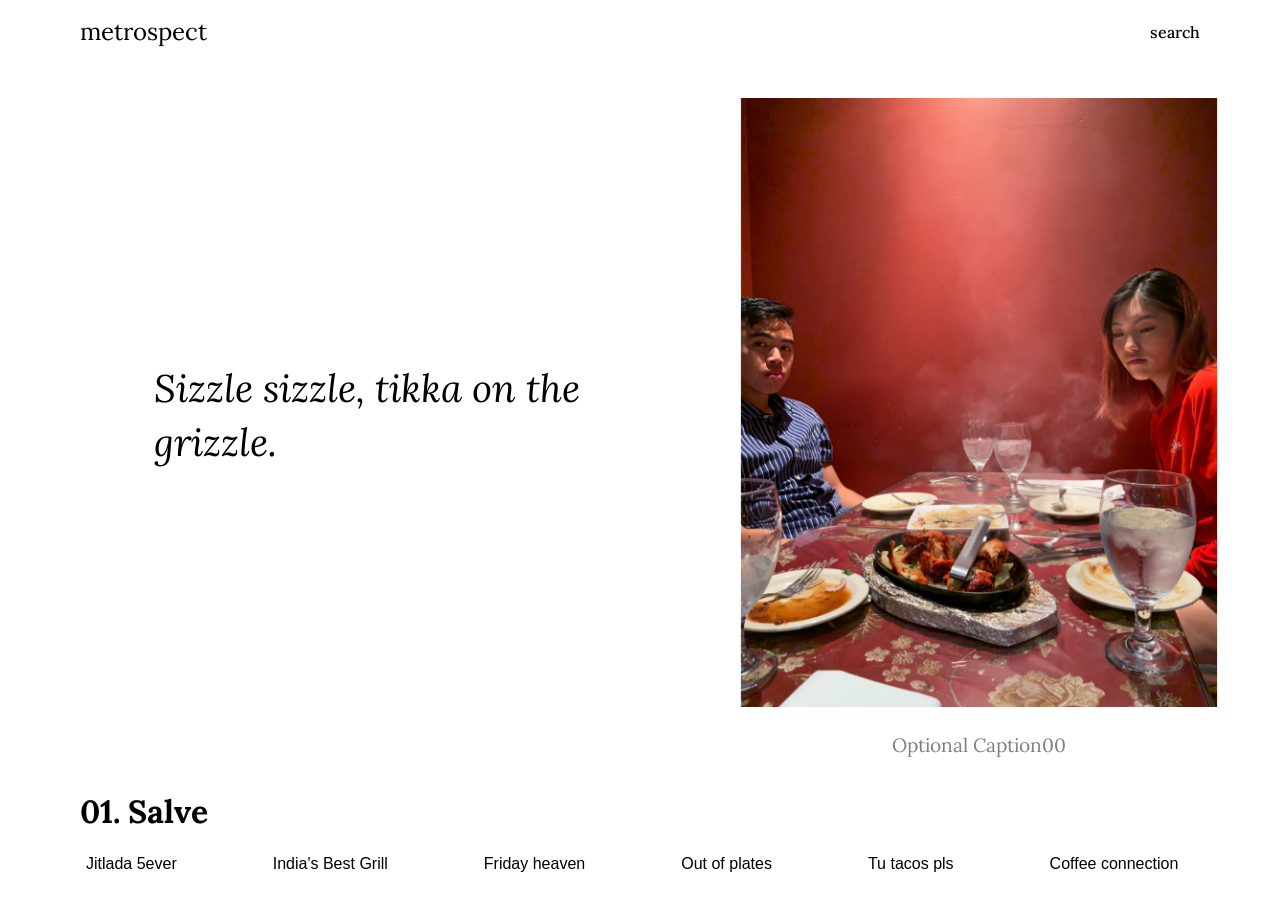
==== index.html @ 3fd13e75 "Updates" ====
<!doctype html><html lang="en"><head><meta charset="utf-8"/><link rel="shortcut icon" href="/favicon.ico"/><link href="https://fonts.googleapis.com/css?family=Roboto:300,400,700" rel="stylesheet"/><meta name="viewport" content="width=device-width,initial-scale=1,shrink-to-fit=no"/><meta name="theme-color" content="#000000"/><link rel="manifest" href="/manifest.json"/><title>React App</title><link href="/static/css/main.246a187e.chunk.css" rel="stylesheet"></head><body><noscript>You need to enable JavaScript to run this app.</noscript><div id="root"></div><script>!function(l){function e(e){for(var r,t,n=e[0],o=e[1],u=e[2],f=0,i=[];f<n.length;f++)t=n[f],p[t]&&i.push(p[t][0]),p[t]=0;for(r in o)Object.prototype.hasOwnProperty.call(o,r)&&(l[r]=o[r]);for(s&&s(e);i.length;)i.shift()();return c.push.apply(c,u||[]),a()}function a(){for(var e,r=0;r<c.length;r++){for(var t=c[r],n=!0,o=1;o<t.length;o++){var u=t[o];0!==p[u]&&(n=!1)}n&&(c.splice(r--,1),e=f(f.s=t[0]))}return e}var t={},p={2:0},c=[];function f(e){if(t[e])return t[e].exports;var r=t[e]={i:e,l:!1,exports:{}};return l[e].call(r.exports,r,r.exports,f),r.l=!0,r.exports}f.m=l,f.c=t,f.d=function(e,r,t){f.o(e,r)||Object.defineProperty(e,r,{enumerable:!0,get:t})},f.r=function(e){"undefined"!=typeof Symbol&&Symbol.toStringTag&&Object.defineProperty(e,Symbol.toStringTag,{value:"Module"}),Object.defineProperty(e,"__esModule",{value:!0})},f.t=function(r,e){if(1&e&&(r=f(r)),8&e)return r;if(4&e&&"object"==typeof r&&r&&r.__esModule)return r;var t=Object.create(null);if(f.r(t),Object.defineProperty(t,"default",{enumerable:!0,value:r}),2&e&&"string"!=typeof r)for(var n in r)f.d(t,n,function(e){return r[e]}.bind(null,n));return t},f.n=function(e){var r=e&&e.__esModule?function(){return e.default}:function(){return e};return f.d(r,"a",r),r},f.o=function(e,r){return Object.prototype.hasOwnProperty.call(e,r)},f.p="/";var r=window.webpackJsonp=window.webpackJsonp||[],n=r.push.bind(r);r.push=e,r=r.slice();for(var o=0;o<r.length;o++)e(r[o]);var s=n;a()}([])</script><script src="/static/js/1.473c8588.chunk.js"></script><script src="/static/js/main.a7507364.chunk.js"></script></body></html>
---- static/css/main.246a187e.chunk.css ----
@import url(https://fonts.googleapis.com/css?family=Pacifico);@import url(https://fonts.googleapis.com/css?family=Lora:400,400i,700);body{margin:0;padding:0;font-family:-apple-system,BlinkMacSystemFont,Segoe UI,Roboto,Oxygen,Ubuntu,Cantarell,Fira Sans,Droid Sans,Helvetica Neue,sans-serif;-webkit-font-smoothing:antialiased;-moz-osx-font-smoothing:grayscale}code{font-family:source-code-pro,Menlo,Monaco,Consolas,Courier New,monospace}.title{margin-left:80px;font-weight:100;font-size:24px}.search{margin-right:80px;font-weight:500;font-size:16px}.flex-direction-column{flex-direction:column}.big-quote{font-size:2.4em;line-height:1.4em}body{font-family:Pacifico,cursive}.module{height:100%;min-width:350px;display:inline-flex;justify-content:center;align-items:center;padding-left:5vw;padding-right:1vw;dfwidth:auto}.first-module-margin{margin-left:10vh}.text-align-right{text-align:right}.text-align-center{text-align:center}.text-bold{font-weight:700}.text-lighter{font-weight:lighter}.big-image-container{overflow:hidden;height:90%;max-width:auto}.big-image{object-fit:contain;margin-top:5%;height:100%;width:auto;will-change:transform}.big-image-caption{color:grey;padding-top:5%;text-align:center;font-size:1.2em;line-height:1.5em;width:110%}.setup-hook{height:80%;display:flex;justify-content:center;flex-direction:column;align-items:center;padding-top:20%}.setup{margin-bottom:10%;font-size:1.2em}.hook{font-size:1.8em;margin-bottom:auto}.short-paragraph{font-size:1.2em;line-height:1.4em;max-width:600px}.issueTitle{font-weight:700;margin-left:80px}.articleLinks{display:flex;list-style:none;-webkit-padding-start:0;padding-inline-start:0;margin-left:80px}li{flex-grow:0;margin-right:84px}button{white-space:nowrap;background:none;font-size:16px;border:0}button:focus{outline:none}.selected{font-weight:400}.unselected{font-weight:100}#root,body,html{height:100%;margin:0;padding:0;font-family:Lora,serif}.viewport{height:100%;flex-direction:column}.header,.viewport{width:100%;display:flex}.header{flex-direction:row;justify-content:space-between;align-items:center;flex:0 0 50px}.article{display:flex;flex-direction:row;overflow:auto;flex:1 1;padding-left:80px}.footer{margin-bottom:10px;flex:0 0 100px;width:100%}
/*# sourceMappingURL=main.246a187e.chunk.css.map */
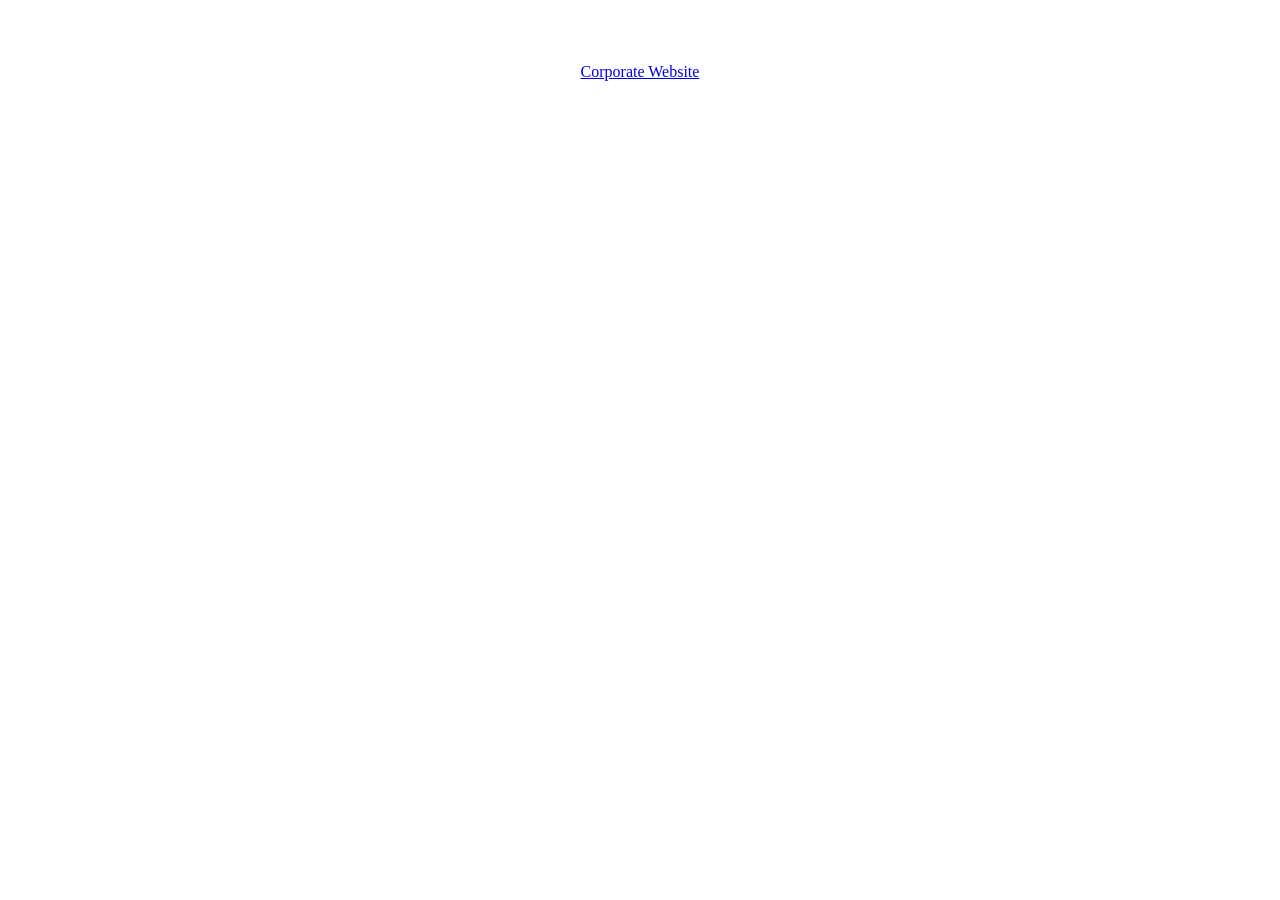
==== commit 83bb0563: "Initial commit" ====
--- a/index.html
+++ b/index.html
@@ -1 +1,45 @@
-<!doctype html><html lang="en"><head><meta charset="utf-8"/><link rel="shortcut icon" href="/favicon.ico"/><link href="https://fonts.googleapis.com/css?family=Roboto:300,400,700" rel="stylesheet"/><meta name="viewport" content="width=device-width,initial-scale=1,shrink-to-fit=no"/><meta name="theme-color" content="#000000"/><link rel="manifest" href="/manifest.json"/><title>React App</title><link href="/static/css/main.246a187e.chunk.css" rel="stylesheet"></head><body><noscript>You need to enable JavaScript to run this app.</noscript><div id="root"></div><script>!function(l){function e(e){for(var r,t,n=e[0],o=e[1],u=e[2],f=0,i=[];f<n.length;f++)t=n[f],p[t]&&i.push(p[t][0]),p[t]=0;for(r in o)Object.prototype.hasOwnProperty.call(o,r)&&(l[r]=o[r]);for(s&&s(e);i.length;)i.shift()();return c.push.apply(c,u||[]),a()}function a(){for(var e,r=0;r<c.length;r++){for(var t=c[r],n=!0,o=1;o<t.length;o++){var u=t[o];0!==p[u]&&(n=!1)}n&&(c.splice(r--,1),e=f(f.s=t[0]))}return e}var t={},p={2:0},c=[];function f(e){if(t[e])return t[e].exports;var r=t[e]={i:e,l:!1,exports:{}};return l[e].call(r.exports,r,r.exports,f),r.l=!0,r.exports}f.m=l,f.c=t,f.d=function(e,r,t){f.o(e,r)||Object.defineProperty(e,r,{enumerable:!0,get:t})},f.r=function(e){"undefined"!=typeof Symbol&&Symbol.toStringTag&&Object.defineProperty(e,Symbol.toStringTag,{value:"Module"}),Object.defineProperty(e,"__esModule",{value:!0})},f.t=function(r,e){if(1&e&&(r=f(r)),8&e)return r;if(4&e&&"object"==typeof r&&r&&r.__esModule)return r;var t=Object.create(null);if(f.r(t),Object.defineProperty(t,"default",{enumerable:!0,value:r}),2&e&&"string"!=typeof r)for(var n in r)f.d(t,n,function(e){return r[e]}.bind(null,n));return t},f.n=function(e){var r=e&&e.__esModule?function(){return e.default}:function(){return e};return f.d(r,"a",r),r},f.o=function(e,r){return Object.prototype.hasOwnProperty.call(e,r)},f.p="/";var r=window.webpackJsonp=window.webpackJsonp||[],n=r.push.bind(r);r.push=e,r=r.slice();for(var o=0;o<r.length;o++)e(r[o]);var s=n;a()}([])</script><script src="/static/js/1.473c8588.chunk.js"></script><script src="/static/js/main.a7507364.chunk.js"></script></body></html>+<!DOCTYPE html>
+<html lang="en">
+<head>
+
+  <!-- Basic Page Needs
+  –––––––––––––––––––––––––––––––––––––––––––––––––– -->
+  <meta charset="utf-8">
+  <title>Your page title here :)</title>
+  <meta name="description" content="">
+  <meta name="author" content="">
+
+  <!-- Mobile Specific Metas
+  –––––––––––––––––––––––––––––––––––––––––––––––––– -->
+  <meta name="viewport" content="width=device-width, initial-scale=1">
+
+  <!-- FONT
+  –––––––––––––––––––––––––––––––––––––––––––––––––– -->
+  <link href="//fonts.googleapis.com/css?family=Raleway:400,300,600" rel="stylesheet" type="text/css">
+
+  <!-- CSS
+  –––––––––––––––––––––––––––––––––––––––––––––––––– -->
+  <link rel="stylesheet" href="css/normalize.css">
+  <link rel="stylesheet" href="css/skeleton.css">
+
+  <!-- Favicon
+  –––––––––––––––––––––––––––––––––––––––––––––––––– -->
+  <link rel="icon" type="image/png" href="images/favicon.png">
+
+</head>
+<body>
+
+  <!-- Primary Page Layout
+  –––––––––––––––––––––––––––––––––––––––––––––––––– -->
+  <div class="container">
+    <div class="row" style="text-align: center;">
+      <div style="margin-top: 5%; "></div>
+        <a class="button button-primary" href="https://www.vmware.com/products/workspace-one/launcher.html">Corporate Website</a>
+      </div>
+    </div>
+  </div>
+
+<!-- End Document
+  –––––––––––––––––––––––––––––––––––––––––––––––––– -->
+</body>
+</html>
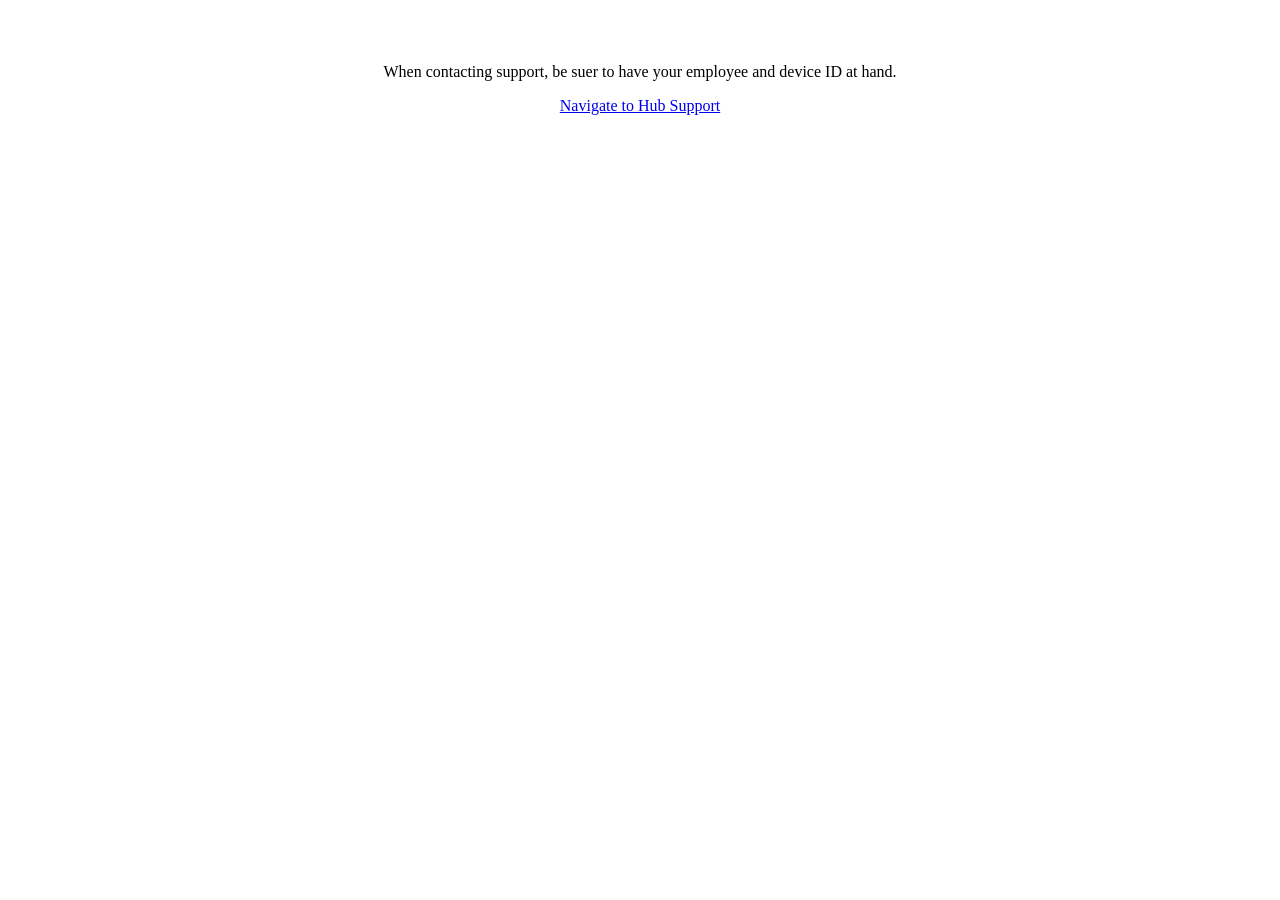
==== commit 7ca6aa8d: "support" ====
--- a/index.html
+++ b/index.html
@@ -34,7 +34,8 @@
   <div class="container">
     <div class="row" style="text-align: center;">
       <div style="margin-top: 5%; "></div>
-        <a class="button button-primary" href="https://www.vmware.com/products/workspace-one/launcher.html">Corporate Website</a>
+      <p>When contacting support, be suer to have your employee and device ID at hand.</p>
+        <a class="button button-primary" href="wsonehub://">Navigate to Hub Support</a>
       </div>
     </div>
   </div>
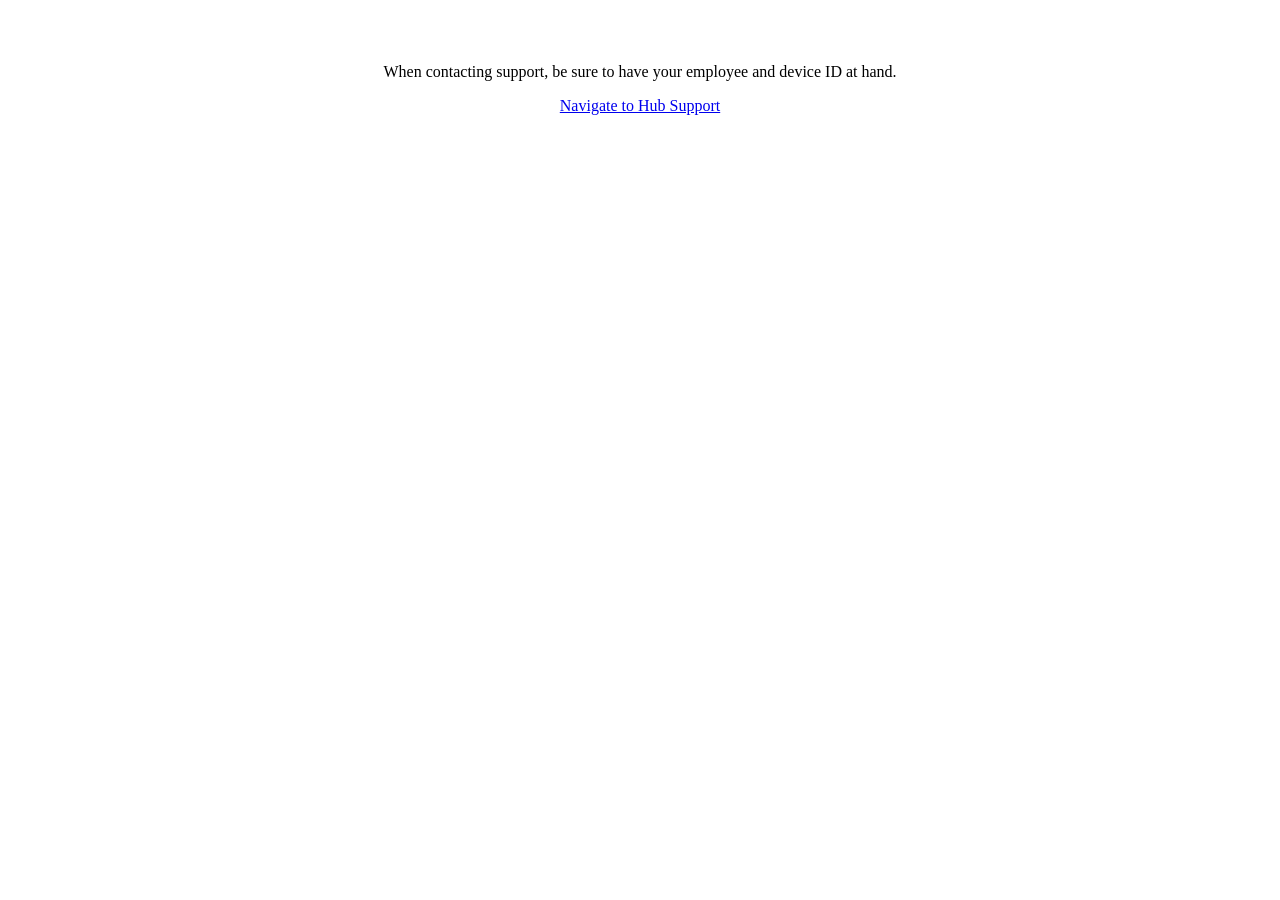
==== commit d53f9ffb: "Spelling typo" ====
--- a/index.html
+++ b/index.html
@@ -34,8 +34,8 @@
   <div class="container">
     <div class="row" style="text-align: center;">
       <div style="margin-top: 5%; "></div>
-      <p>When contacting support, be suer to have your employee and device ID at hand.</p>
-        <a class="button button-primary" href="wsonehub://">Navigate to Hub Support</a>
+      <p>When contacting support, be sure to have your employee and device ID at hand.</p>
+        <a class="button button-primary" href="wsonehub://home">Navigate to Hub Support</a>
       </div>
     </div>
   </div>
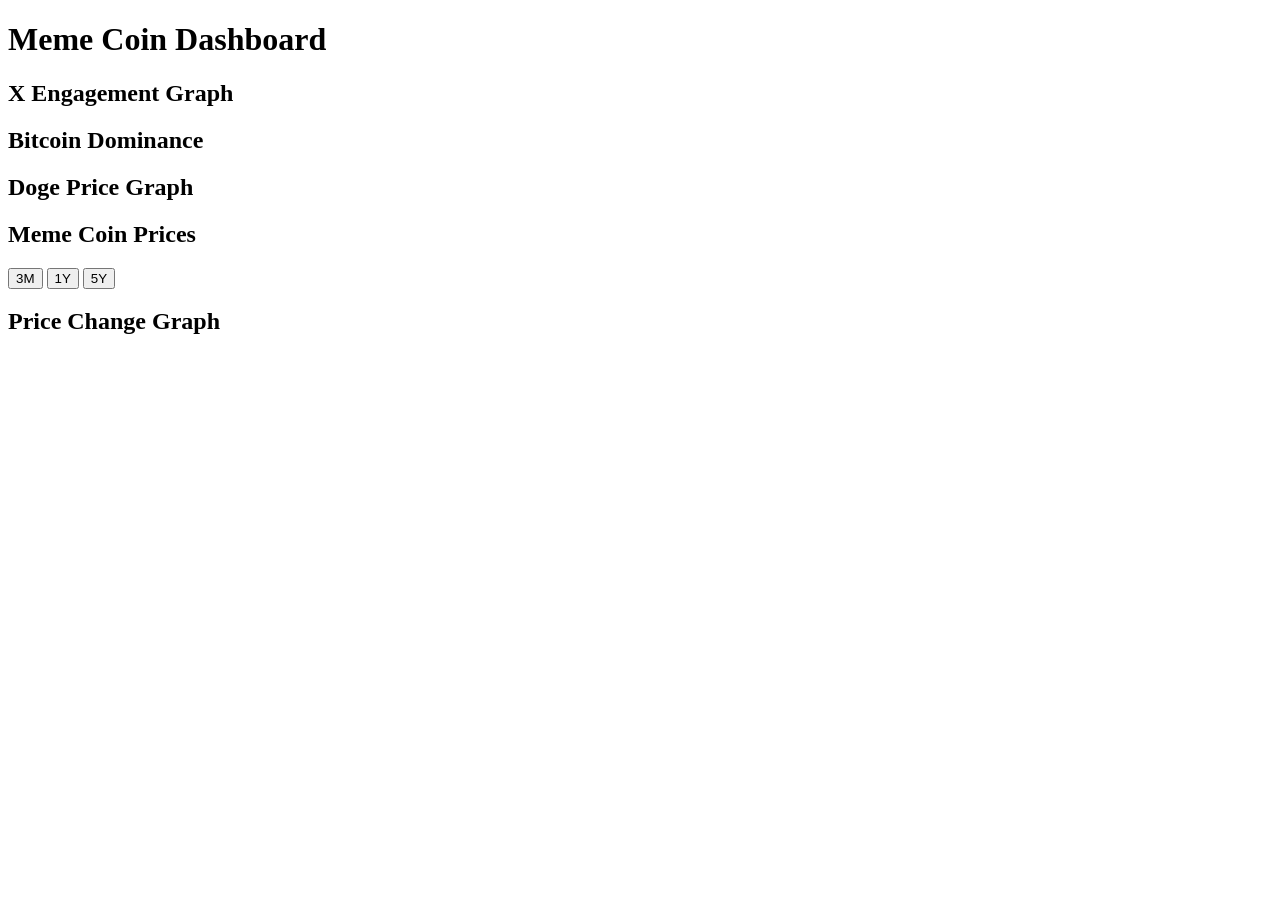
==== commit bdefdca1: "update to 209" ====
--- a/index.html
+++ b/index.html
@@ -1,46 +1,63 @@
 <!DOCTYPE html>
 <html lang="en">
 <head>
-
-  <!-- Basic Page Needs
-  –––––––––––––––––––––––––––––––––––––––––––––––––– -->
-  <meta charset="utf-8">
-  <title>Your page title here :)</title>
-  <meta name="description" content="">
-  <meta name="author" content="">
-
-  <!-- Mobile Specific Metas
-  –––––––––––––––––––––––––––––––––––––––––––––––––– -->
-  <meta name="viewport" content="width=device-width, initial-scale=1">
-
-  <!-- FONT
-  –––––––––––––––––––––––––––––––––––––––––––––––––– -->
-  <link href="//fonts.googleapis.com/css?family=Raleway:400,300,600" rel="stylesheet" type="text/css">
-
-  <!-- CSS
-  –––––––––––––––––––––––––––––––––––––––––––––––––– -->
-  <link rel="stylesheet" href="css/normalize.css">
-  <link rel="stylesheet" href="css/skeleton.css">
-
-  <!-- Favicon
-  –––––––––––––––––––––––––––––––––––––––––––––––––– -->
-  <link rel="icon" type="image/png" href="images/favicon.png">
-
+    <meta charset="UTF-8">
+    <meta name="viewport" content="width=device-width, initial-scale=1.0">
+    <title>Meme Coin Dashboard</title>
 </head>
 <body>
+    <div class="container">
+        <header class="header">
+            <h1>Meme Coin Dashboard</h1>
+        </header>
+        
+        <!-- X Engagement Graph -->
+        <h2>X Engagement Graph</h2>
+        <div id="xEngagementGraph"></div>
 
-  <!-- Primary Page Layout
-  –––––––––––––––––––––––––––––––––––––––––––––––––– -->
-  <div class="container">
-    <div class="row" style="text-align: center;">
-      <div style="margin-top: 5%; "></div>
-      <p>When contacting support, be sure to have your employee and device ID at hand.</p>
-        <a class="button button-primary" href="wsonehub://home">Navigate to Hub Support</a>
-      </div>
+        <!-- Bitcoin Dominance -->
+        <h2>Bitcoin Dominance</h2>
+        <div id="bitcoinDominanceChart"></div>
+
+        <!-- Doge Price Graph -->
+        <h2>Doge Price Graph</h2>
+        <div id="dogePriceGraph"></div>
+
+
+
+            <div class="chart-card">
+                <h2>Meme Coin Prices</h2>
+                <div class="time-selector">
+                    <button class="time-button active">3M</button>
+                    <button class="time-button">1Y</button>
+                    <button class="time-button">5Y</button>
+                </div>
+                <div class="chart-container" id="priceChart"></div>
+            </div>
+            <div class="chart-card">
+                <h2>Price Change Graph</h2>
+                <div id="priceChangeGraph"></div>
+            </div>
+        </div>
     </div>
-  </div>
 
-<!-- End Document
-  –––––––––––––––––––––––––––––––––––––––––––––––––– -->
+    <script src="https://d3js.org/d3.v7.min.js"></script>
+    <script src="bitcoindomination.js"></script>
+    <script src="memecoin-price.js"></script>
+    <script src="price-change-graph.js"></script>
+    <script src="x-engagement.js"></script>
+    <script src="engagement-vs-price.js"></script>
+
+    <script>
+        // Time selector functionality
+        document.querySelectorAll('.time-button').forEach(button => {
+            button.addEventListener('click', () => {
+                const parent = button.parentElement;
+                parent.querySelectorAll('.time-button').forEach(btn => btn.classList.remove('active'));
+                button.classList.add('active');
+                // This is now handled in memecoin-price.js
+            });
+        });
+    </script>
 </body>
 </html>
